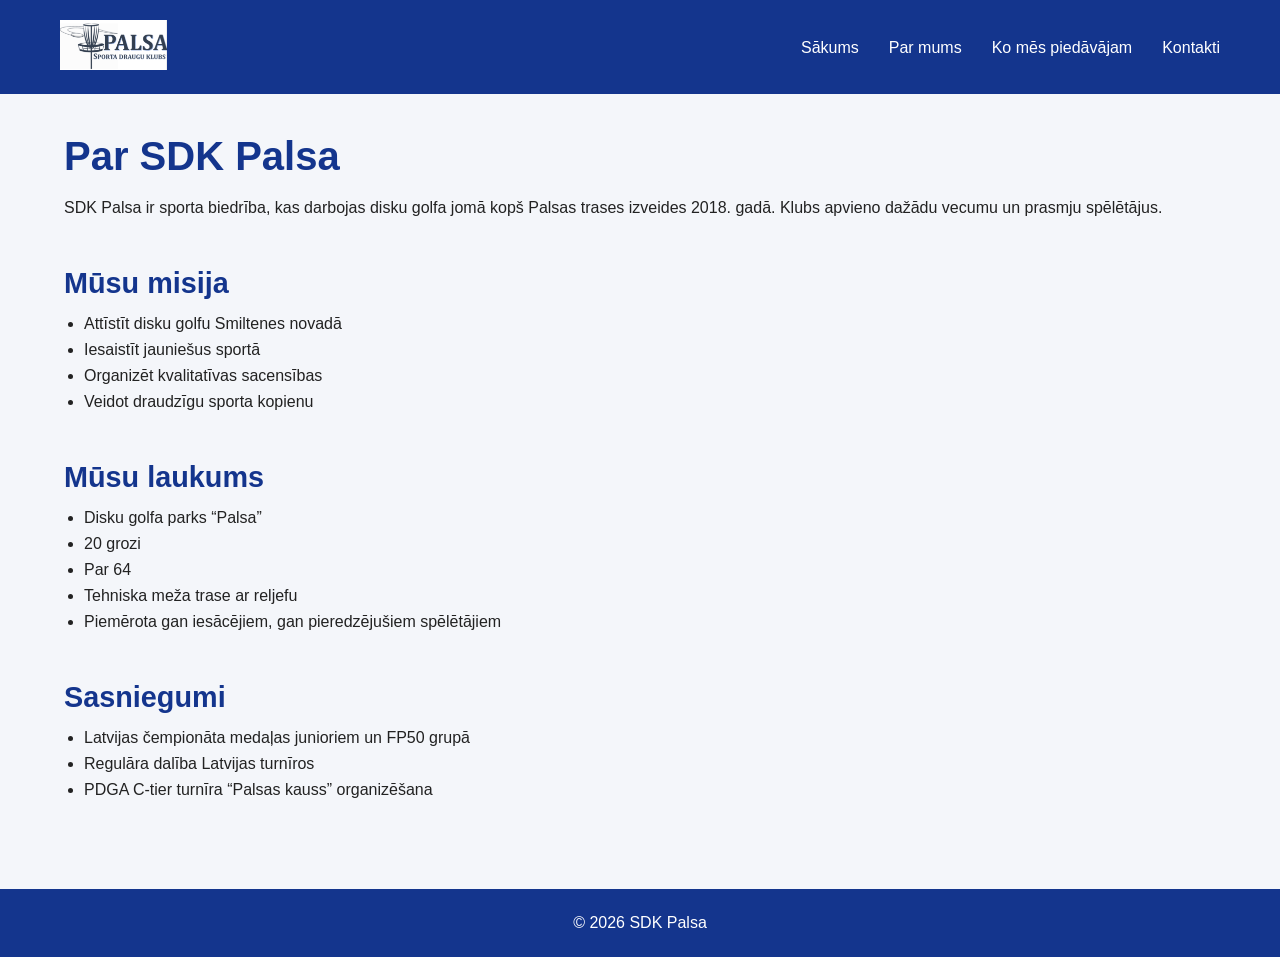
==== about.html @ 494d430a "smth" ====
<!DOCTYPE html>
<html lang="lv">
<head>
    <meta charset="UTF-8">
    <title>Par mums – SDK Palsa</title>
    <link rel="stylesheet" href="CSS/style.css">
</head>
<body>

<nav>
    <div class="logo-container">
        <img src="images/logo.png" alt="SDK Palsa logo" height="50">
    </div>

    <ul>
        <li><a href="index.html">Sākums</a></li>
        <li><a href="about.html">Par mums</a></li>
        <li><a href="services.html">Ko mēs piedāvājam</a></li>
        <li><a href="contact.html">Kontakti</a></li>
    </ul>
</nav>

<main>

<section>
    <h1>Par SDK Palsa</h1>
    <p>
        SDK Palsa ir sporta biedrība, kas darbojas disku golfa jomā kopš Palsas trases izveides 2018. gadā.
        Klubs apvieno dažādu vecumu un prasmju spēlētājus.
    </p>
</section>

<section>
    <h2>Mūsu misija</h2>
    <ul>
        <li>Attīstīt disku golfu Smiltenes novadā</li>
        <li>Iesaistīt jauniešus sportā</li>
        <li>Organizēt kvalitatīvas sacensības</li>
        <li>Veidot draudzīgu sporta kopienu</li>
    </ul>
</section>

<section>
    <h2>Mūsu laukums</h2>
    <ul>
        <li>Disku golfa parks “Palsa”</li>
        <li>20 grozi</li>
        <li>Par 64</li>
        <li>Tehniska meža trase ar reljefu</li>
        <li>Piemērota gan iesācējiem, gan pieredzējušiem spēlētājiem</li>
    </ul>
</section>

<section>
    <h2>Sasniegumi</h2>
    <ul>
        <li>Latvijas čempionāta medaļas junioriem un FP50 grupā</li>
        <li>Regulāra dalība Latvijas turnīros</li>
        <li>PDGA C-tier turnīra “Palsas kauss” organizēšana</li>
    </ul>
</section>

</main>

<footer>
    <p>© 2026 SDK Palsa</p>
</footer>

</body>
</html>
---- CSS/style.css ----
* {
    margin: 0;
    padding: 0;
    box-sizing: border-box;
}

html, body {
    height: 100%;
}

body {
    display: flex;
    flex-direction: column;
    font-family: "Segoe UI", Arial, sans-serif;
    background-color: #f4f6fa;
    color: #222;
}

main {
    flex: 1;
    width: 90%;
    max-width: 1200px;
    margin: 40px auto;
}


h1 {
    font-size: 2.5rem;
    margin-bottom: 20px;
    color: #14358d;
}

h2 {
    font-size: 1.8rem;
    margin: 30px 0 15px 0;
    color: #14358d;
}

h3 {
    margin-bottom: 10px;
}

nav {
    background-color: #14358d;
    color: white;
    display: flex;
    justify-content: space-between;
    align-items: center;
    padding: 20px 60px;
}

.logo {
    font-size: 1.4rem;
    font-weight: bold;
    letter-spacing: 1px;
}

nav ul {
    list-style: none;
    display: flex;
    gap: 30px;
}

nav a {
    color: white;
    text-decoration: none;
    font-weight: 500;
    transition: 0.3s;
}

nav a:hover {
    color: #d9e2ff;
}

.hero {
    background: linear-gradient(rgba(20,53,141,0.85), rgba(20,53,141,0.85));
    color: white;
    padding: 80px 20px;
    text-align: center;
    border-radius: 8px;
}

.hero h1 {
    color: white;
}

.hero p {
    max-width: 800px;
    margin: 20px auto;
    font-size: 1.1rem;
}

.hero-buttons {
    margin-top: 25px;
}

.hero button {
    padding: 12px 25px;
    margin: 10px;
    border: none;
    border-radius: 4px;
    font-weight: bold;
    cursor: pointer;
    background-color: white;
    color: #14358d;
    transition: 0.3s;
}

.hero button:hover {
    background-color: #d9e2ff;
}

.hero button.secondary {
    background-color: #0f2a6b;
    color: white;
}

.hero button.secondary:hover {
    background-color: #0b1f4f;
}

section {
    margin-bottom: 50px;
}

.feature-box {
    background: white;
    padding: 25px;
    border-radius: 8px;
    box-shadow: 0 3px 10px rgba(0,0,0,0.08);
}

.features {
    display: flex;
    gap: 30px;
}

ul {
    margin-left: 20px;
    margin-top: 10px;
}

li {
    margin-bottom: 8px;
}


form {
    margin-top: 20px;
    display: flex;
    flex-direction: column;
    gap: 15px;
    max-width: 500px;
}

input, textarea {
    padding: 12px;
    border-radius: 4px;
    border: 1px solid #ccc;
    font-size: 1rem;
}

textarea {
    min-height: 120px;
}

button {
    padding: 12px;
    border: none;
    border-radius: 4px;
    background-color: #14358d;
    color: white;
    font-weight: bold;
    cursor: pointer;
    transition: 0.3s;
}

button:hover {
    background-color: #0f2a6b;
}

footer {
    background-color: #14358d;
    color: white;
    text-align: center;
    padding: 25px;
    margin-top: auto;
}

@media (max-width: 768px) {

    nav {
        flex-direction: column;
        gap: 15px;
        padding: 20px;
    }

    .features {
        flex-direction: column;
    }

    main {
        width: 95%;
    }

    h1 {
        font-size: 1.8rem;
    }
}

.logo-img {
    height: 60px;      
    width: auto;       
}
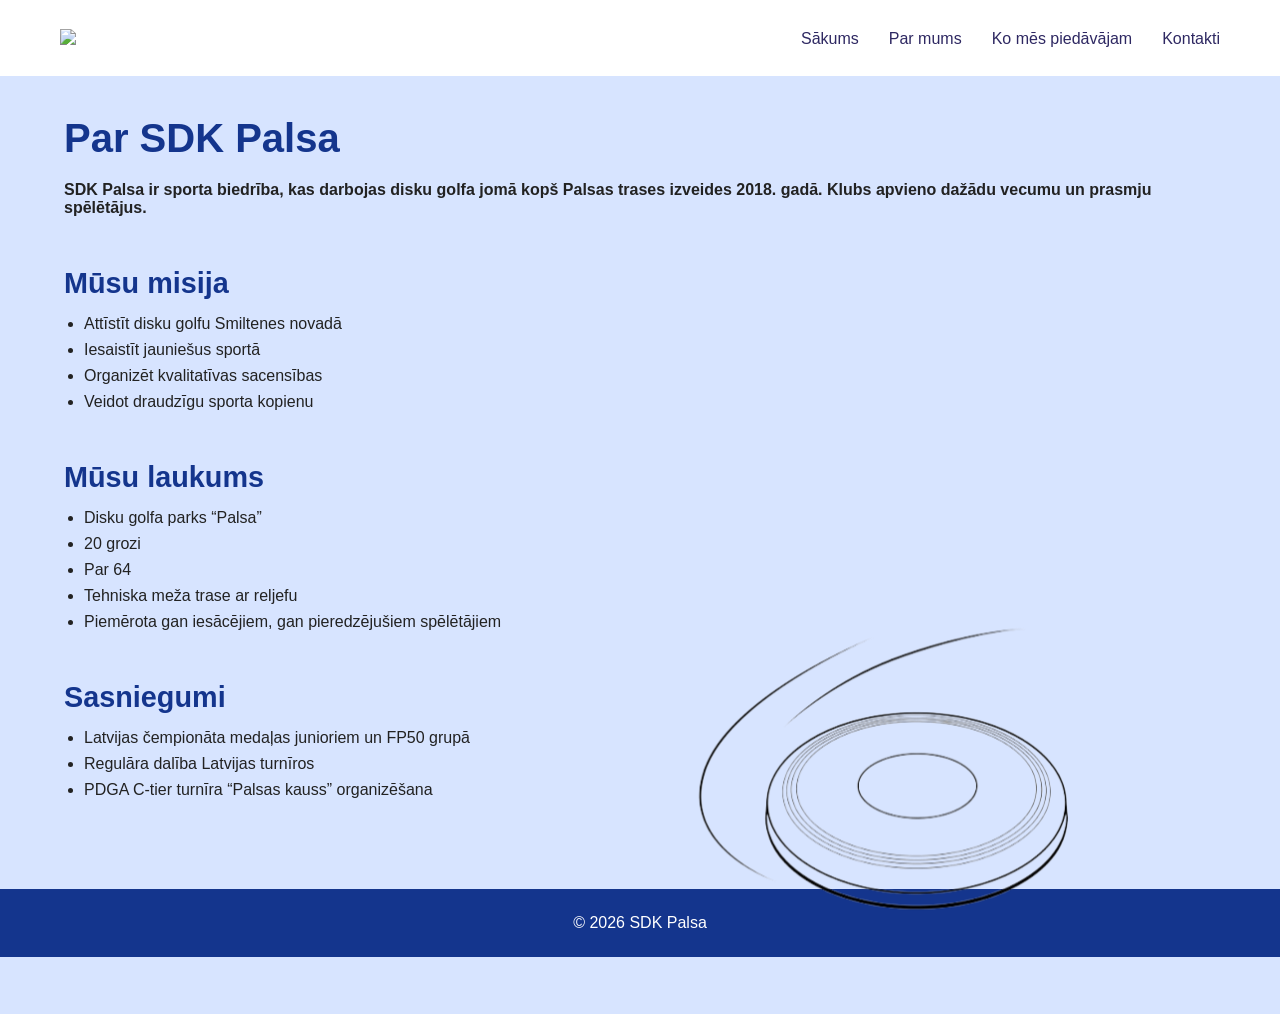
==== commit 64999e45: "CSS changes" ====
--- a/about.html
+++ b/about.html
@@ -9,7 +9,7 @@
 
 <nav>
     <div class="logo-container">
-        <img src="images/logo.png" alt="SDK Palsa logo" height="50">
+        <img src="images/logo.jpg" alt="SDK Palsa logo" height="100">
     </div>
 
     <ul>
@@ -25,9 +25,13 @@
 <section>
     <h1>Par SDK Palsa</h1>
     <p>
+        <p style="
+    font-weight: 700;
+">
         SDK Palsa ir sporta biedrība, kas darbojas disku golfa jomā kopš Palsas trases izveides 2018. gadā.
         Klubs apvieno dažādu vecumu un prasmju spēlētājus.
     </p>
+       
 </section>
 
 <section>
@@ -60,6 +64,7 @@
     </ul>
 </section>
 
+<img src="images/disc.png" alt="Disc" class="disc-img">
 </main>
 
 <footer>
--- a/CSS/style.css
+++ b/CSS/style.css
@@ -12,7 +12,7 @@
     display: flex;
     flex-direction: column;
     font-family: "Segoe UI", Arial, sans-serif;
-    background-color: #f4f6fa;
+    background-color: #d7e4ff;
     color: #222;
 }
 
@@ -41,7 +41,7 @@
 }
 
 nav {
-    background-color: #14358d;
+    background-color: #ffffff;
     color: white;
     display: flex;
     justify-content: space-between;
@@ -62,7 +62,7 @@
 }
 
 nav a {
-    color: white;
+    color: #2e2862;
     text-decoration: none;
     font-weight: 500;
     transition: 0.3s;
@@ -208,7 +208,27 @@
     }
 }
 
-.logo-img {
-    height: 60px;      
+.logo-jpg {
+    height: 110px;      
     width: auto;       
+}
+
+.throw-img {
+    position: absolute;      
+    right: 220px;             
+    top: 80%;                
+    transform: translateY(-50%);  
+    max-height: 500px;       
+    width: auto;             
+    z-index: 10;             
+}
+
+.disc-img {
+    position: absolute;       
+    right: 150px;              
+    top: 85%;                 
+    transform: translateY(-50%);  
+    max-height: 500px;        
+    width: auto;              
+    z-index: 10;              
 }
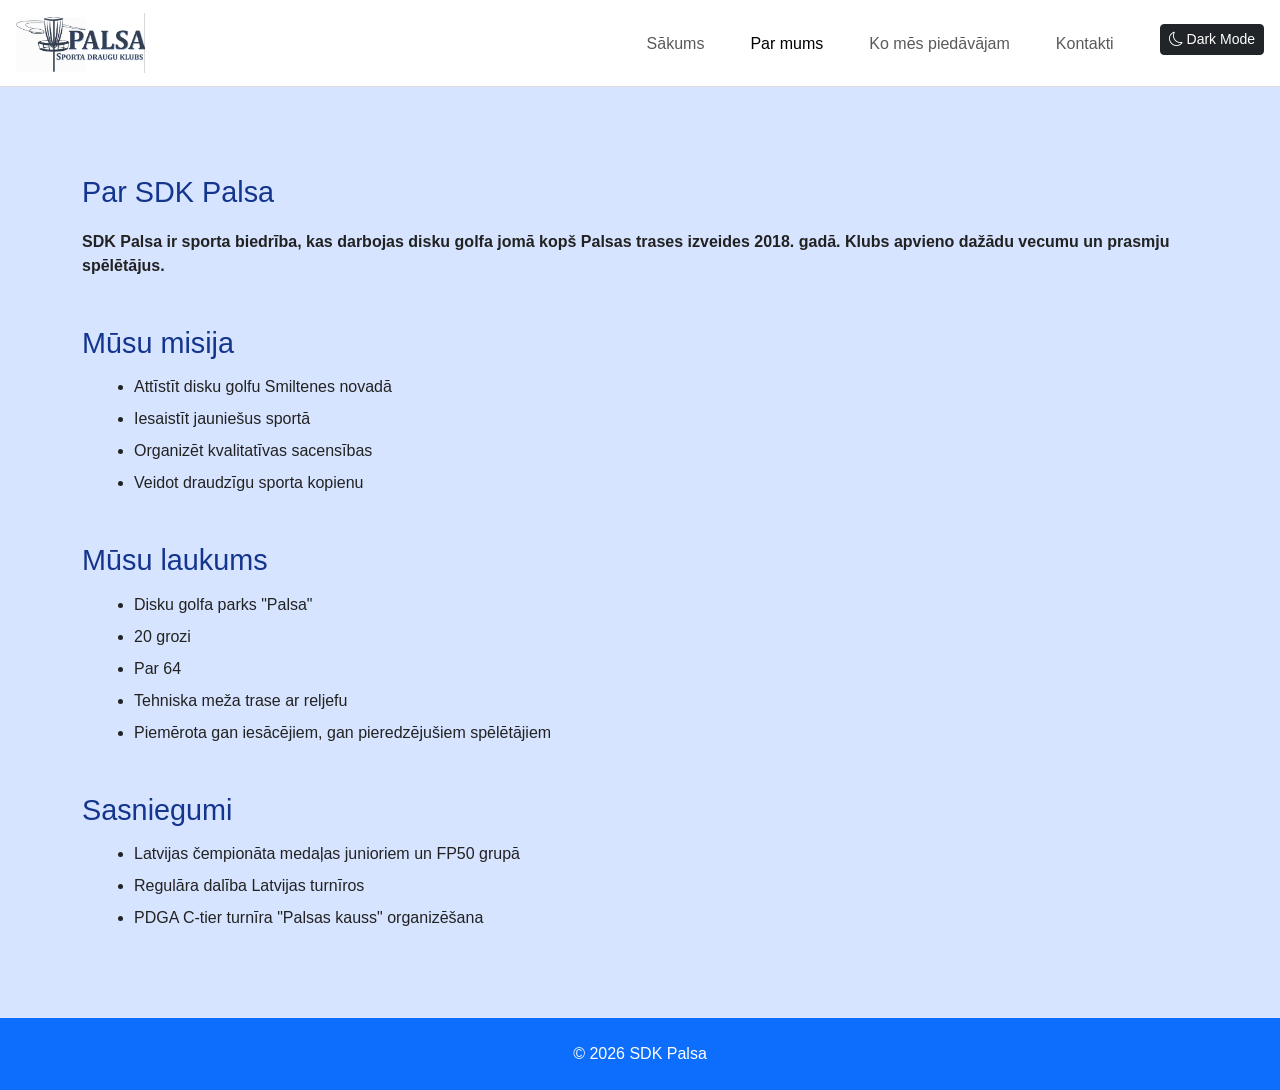
==== commit dfd02025: "Implemented Bootstrap layout and JavaScript dynamic features Implemented Bootstrap integration and i" ====
--- a/about.html
+++ b/about.html
@@ -1,75 +1,103 @@
 <!DOCTYPE html>
-<html lang="lv">
+<html lang="lv" data-bs-theme="light">
 <head>
     <meta charset="UTF-8">
+    <meta name="viewport" content="width=device-width, initial-scale=1.0">
     <title>Par mums – SDK Palsa</title>
+    <link href="https://cdn.jsdelivr.net/npm/bootstrap@5.3.0/dist/css/bootstrap.min.css" rel="stylesheet">
+    <link rel="stylesheet" href="https://cdn.jsdelivr.net/npm/bootstrap-icons@1.11.0/font/bootstrap-icons.css">
     <link rel="stylesheet" href="CSS/style.css">
 </head>
 <body>
 
-<nav>
-    <div class="logo-container">
-        <img src="images/logo.jpg" alt="SDK Palsa logo" height="100">
+<nav class="navbar navbar-expand-lg navbar-light bg-light">
+    <div class="container-fluid px-3">
+        <a class="navbar-brand" href="index.html">
+            <img src="images/logo.jpg" alt="SDK Palsa logo" height="60" class="d-inline-block align-text-center">
+        </a>
+        <button class="navbar-toggler" type="button" data-bs-toggle="collapse" data-bs-target="#navbarNav" aria-controls="navbarNav" aria-expanded="false" aria-label="Toggle navigation">
+            <span class="navbar-toggler-icon"></span>
+        </button>
+        <div class="collapse navbar-collapse" id="navbarNav">
+            <ul class="navbar-nav ms-auto">
+                <li class="nav-item">
+                    <a class="nav-link" href="index.html">Sākums</a>
+                </li>
+                <li class="nav-item">
+                    <a class="nav-link active" aria-current="page" href="about.html">Par mums</a>
+                </li>
+                <li class="nav-item">
+                    <a class="nav-link" href="services.html">Ko mēs piedāvājam</a>
+                </li>
+                <li class="nav-item">
+                    <a class="nav-link" href="contact.html">Kontakti</a>
+                </li>
+                <li class="nav-item">
+                    <button class="btn btn-sm btn-dark ms-2" id="themeToggle">
+                        <i class="bi bi-moon"></i> Dark Mode
+                    </button>
+                </li>
+            </ul>
+        </div>
     </div>
-
-    <ul>
-        <li><a href="index.html">Sākums</a></li>
-        <li><a href="about.html">Par mums</a></li>
-        <li><a href="services.html">Ko mēs piedāvājam</a></li>
-        <li><a href="contact.html">Kontakti</a></li>
-    </ul>
 </nav>
 
-<main>
+<main class="flex-fill">
 
-<section>
-    <h1>Par SDK Palsa</h1>
-    <p>
-        <p style="
-    font-weight: 700;
-">
-        SDK Palsa ir sporta biedrība, kas darbojas disku golfa jomā kopš Palsas trases izveides 2018. gadā.
-        Klubs apvieno dažādu vecumu un prasmju spēlētājus.
-    </p>
-       
+<section class="my-5">
+    <div class="container">
+        <h1>Par SDK Palsa</h1>
+        <p class="fw-bold">
+            SDK Palsa ir sporta biedrība, kas darbojas disku golfa jomā kopš Palsas trases izveides 2018. gadā.
+            Klubs apvieno dažādu vecumu un prasmju spēlētājus.
+        </p>
+    </div>
 </section>
 
-<section>
-    <h2>Mūsu misija</h2>
-    <ul>
-        <li>Attīstīt disku golfu Smiltenes novadā</li>
-        <li>Iesaistīt jauniešus sportā</li>
-        <li>Organizēt kvalitatīvas sacensības</li>
-        <li>Veidot draudzīgu sporta kopienu</li>
-    </ul>
+<section class="my-5">
+    <div class="container">
+        <h2>Mūsu misija</h2>
+        <ul>
+            <li>Attīstīt disku golfu Smiltenes novadā</li>
+            <li>Iesaistīt jauniešus sportā</li>
+            <li>Organizēt kvalitatīvas sacensības</li>
+            <li>Veidot draudzīgu sporta kopienu</li>
+        </ul>
+    </div>
 </section>
 
-<section>
-    <h2>Mūsu laukums</h2>
-    <ul>
-        <li>Disku golfa parks “Palsa”</li>
-        <li>20 grozi</li>
-        <li>Par 64</li>
-        <li>Tehniska meža trase ar reljefu</li>
-        <li>Piemērota gan iesācējiem, gan pieredzējušiem spēlētājiem</li>
-    </ul>
+<section class="my-5">
+    <div class="container">
+        <h2>Mūsu laukums</h2>
+        <ul>
+            <li>Disku golfa parks "Palsa"</li>
+            <li>20 grozi</li>
+            <li>Par 64</li>
+            <li>Tehniska meža trase ar reljefu</li>
+            <li>Piemērota gan iesācējiem, gan pieredzējušiem spēlētājiem</li>
+        </ul>
+    </div>
 </section>
 
-<section>
-    <h2>Sasniegumi</h2>
-    <ul>
-        <li>Latvijas čempionāta medaļas junioriem un FP50 grupā</li>
-        <li>Regulāra dalība Latvijas turnīros</li>
-        <li>PDGA C-tier turnīra “Palsas kauss” organizēšana</li>
-    </ul>
+<section class="my-5">
+    <div class="container">
+        <h2>Sasniegumi</h2>
+        <ul>
+            <li>Latvijas čempionāta medaļas junioriem un FP50 grupā</li>
+            <li>Regulāra dalība Latvijas turnīros</li>
+            <li>PDGA C-tier turnīra "Palsas kauss" organizēšana</li>
+        </ul>
+    </div>
 </section>
 
-<img src="images/disc.png" alt="Disc" class="disc-img">
 </main>
 
-<footer>
-    <p>© 2026 SDK Palsa</p>
+<footer class="bg-primary text-white text-center py-4 mt-auto">
+    <p class="mb-0">© <span id="year">2026</span> SDK Palsa</p>
 </footer>
+
+<script src="https://cdn.jsdelivr.net/npm/bootstrap@5.3.0/dist/js/bootstrap.bundle.min.js"></script>
+<script src="js/script.js"></script>
 
 </body>
 </html>
--- a/CSS/style.css
+++ b/CSS/style.css
@@ -16,6 +16,81 @@
     color: #222;
 }
 
+/* Dark Mode Styles */
+[data-bs-theme="dark"] {
+    background-color: #1a1a1a;
+    color: #e0e0e0;
+}
+
+[data-bs-theme="dark"] body {
+    background-color: #1a1a1a;
+    color: #e0e0e0;
+}
+
+[data-bs-theme="dark"] main {
+    background-color: #1a1a1a;
+}
+
+[data-bs-theme="dark"] .card {
+    background-color: #2d2d2d;
+    border-color: #444;
+    color: #e0e0e0;
+}
+
+[data-bs-theme="dark"] .card-body {
+    color: #e0e0e0;
+}
+
+[data-bs-theme="dark"] .form-control,
+[data-bs-theme="dark"] textarea {
+    background-color: #2d2d2d;
+    border-color: #444;
+    color: #e0e0e0;
+}
+
+[data-bs-theme="dark"] .form-control::placeholder,
+[data-bs-theme="dark"] textarea::placeholder {
+    color: #999;
+}
+
+[data-bs-theme="dark"] h1,
+[data-bs-theme="dark"] h2,
+[data-bs-theme="dark"] h3,
+[data-bs-theme="dark"] h4,
+[data-bs-theme="dark"] h5,
+[data-bs-theme="dark"] h6 {
+    color: #e0e0e0;
+}
+
+[data-bs-theme="dark"] .navbar {
+    background-color: #2d2d2d !important;
+    border-bottom: 1px solid #444;
+}
+
+[data-bs-theme="dark"] .navbar-light .navbar-nav .nav-link {
+    color: #d0d0d0;
+}
+
+[data-bs-theme="dark"] .navbar-light .navbar-nav .nav-link:hover {
+    color: #fff;
+}
+
+[data-bs-theme="dark"] .alert {
+    background-color: #2d2d2d;
+    border-color: #444;
+    color: #e0e0e0;
+}
+
+[data-bs-theme="dark"] .alert-danger {
+    background-color: #3d1a1a;
+    border-color: #663333;
+}
+
+[data-bs-theme="dark"] .alert-success {
+    background-color: #1a3d1a;
+    border-color: #336633;
+}
+
 main {
     flex: 1;
     width: 90%;
@@ -23,7 +98,6 @@
     margin: 40px auto;
 }
 
-
 h1 {
     font-size: 2.5rem;
     margin-bottom: 20px;
@@ -40,19 +114,31 @@
     margin-bottom: 10px;
 }
 
-nav {
-    background-color: #ffffff;
-    color: white;
-    display: flex;
-    justify-content: space-between;
-    align-items: center;
-    padding: 20px 60px;
-}
-
-.logo {
-    font-size: 1.4rem;
-    font-weight: bold;
-    letter-spacing: 1px;
+/* Navbar Styles */
+nav, .navbar {
+    background-color: #ffffff !important;
+    border-bottom: 1px solid #ddd;
+    position: sticky;
+    top: 0;
+    width: 100%;
+    z-index: 9999;
+}
+
+.navbar-scrolled {
+    box-shadow: 0 4px 12px rgba(0, 0, 0, 0.15) !important;
+    background-color: #f8f9fa !important;
+}
+
+.navbar-brand img {
+    transition: transform 0.3s ease;
+}
+
+.navbar-brand:hover img {
+    transform: scale(1.05);
+}
+
+[data-bs-theme="dark"] .navbar-light .navbar-nav .nav-link.active {
+    color: #0d6efd !important;
 }
 
 nav ul {
@@ -121,6 +207,23 @@
 
 section {
     margin-bottom: 50px;
+    clear: both;
+    position: relative;
+    z-index: auto;
+}
+
+section:has(iframe) {
+    margin-bottom: 80px;
+}
+
+iframe {
+    position: static !important;
+    z-index: 1 !important;
+    display: block;
+}
+
+.featured {
+    background-color: transparent;
 }
 
 .feature-box {
@@ -130,11 +233,42 @@
     box-shadow: 0 3px 10px rgba(0,0,0,0.08);
 }
 
+[data-bs-theme="dark"] .feature-box {
+    background-color: #2d2d2d;
+    box-shadow: 0 3px 10px rgba(0,0,0,0.3);
+}
+
 .features {
     display: flex;
     gap: 30px;
 }
 
+/* Service Cards */
+.service-card {
+    border: 1px solid #ddd;
+    transition: all 0.3s ease;
+    box-shadow: 0 2px 8px rgba(0,0,0,0.1);
+}
+
+.service-card:hover {
+    box-shadow: 0 4px 16px rgba(20, 53, 141, 0.2);
+    transform: translateY(-5px);
+}
+
+.service-card .bi {
+    color: #14358d;
+    margin-right: 8px;
+}
+
+[data-bs-theme="dark"] .service-card {
+    border-color: #444;
+    box-shadow: 0 2px 8px rgba(0,0,0,0.3);
+}
+
+[data-bs-theme="dark"] .service-card:hover {
+    box-shadow: 0 4px 16px rgba(13, 110, 253, 0.3);
+}
+
 ul {
     margin-left: 20px;
     margin-top: 10px;
@@ -144,7 +278,7 @@
     margin-bottom: 8px;
 }
 
-
+/* Form Styles */
 form {
     margin-top: 20px;
     display: flex;
@@ -158,6 +292,13 @@
     border-radius: 4px;
     border: 1px solid #ccc;
     font-size: 1rem;
+}
+
+[data-bs-theme="dark"] input,
+[data-bs-theme="dark"] textarea {
+    background-color: #2d2d2d;
+    border-color: #444;
+    color: #e0e0e0;
 }
 
 textarea {
@@ -179,16 +320,47 @@
     background-color: #0f2a6b;
 }
 
+/* Footer Styles */
 footer {
     background-color: #14358d;
     color: white;
     text-align: center;
     padding: 25px;
     margin-top: auto;
-}
-
+    transition: all 0.3s ease;
+}
+
+footer.footer-hover {
+    background-color: #0b1f4f !important;
+    transform: translateY(-5px);
+    box-shadow: 0 -8px 25px rgba(0, 0, 0, 0.4);
+}
+
+[data-bs-theme="dark"] footer {
+    background-color: #1a3d6b;
+    color: #e0e0e0;
+    transition: all 0.3s ease;
+}
+
+[data-bs-theme="dark"] footer.footer-hover {
+    background-color: #0f2a4b;
+}
+
+/* Image Styles */
+.img-fluid {
+    max-width: 100%;
+    height: auto;
+    display: block !important;
+}
+
+.disc-img, .throw-img {
+    max-width: 100%;
+    height: auto;
+    border-radius: 8px;
+}
+
+/* Responsive Design */
 @media (max-width: 768px) {
-
     nav {
         flex-direction: column;
         gap: 15px;
@@ -199,14 +371,73 @@
         flex-direction: column;
     }
 
+    h1 {
+        font-size: 2rem;
+    }
+
+    h2 {
+        font-size: 1.4rem;
+    }
+
     main {
         width: 95%;
+        margin: 20px auto;
+    }
+
+    .hero {
+        padding: 40px 15px;
+    }
+
+    .hero-buttons {
+        flex-direction: column;
+        gap: 10px;
+    }
+
+    .hero button {
+        width: 100%;
+        margin: 5px 0;
+    }
+
+    .service-card {
+        margin-bottom: 15px;
+    }
+
+    form {
+        max-width: 100%;
+    }
+}
+
+@media (max-width: 576px) {
+    h1 {
+        font-size: 1.75rem;
+    }
+
+    h2 {
+        font-size: 1.2rem;
+    }
+
+    .hero {
+        padding: 30px 10px;
+    }
+
+    .hero p {
+        font-size: 1rem;
+    }
+
+    main {
+        width: 100%;
+        margin: 10px auto;
+        padding: 0 10px;
+    }
+}
+
+    main {
+        width: 95%;
     }
 
     h1 {
         font-size: 1.8rem;
     }
-}
 
 .logo-jpg {
     height: 110px;      
